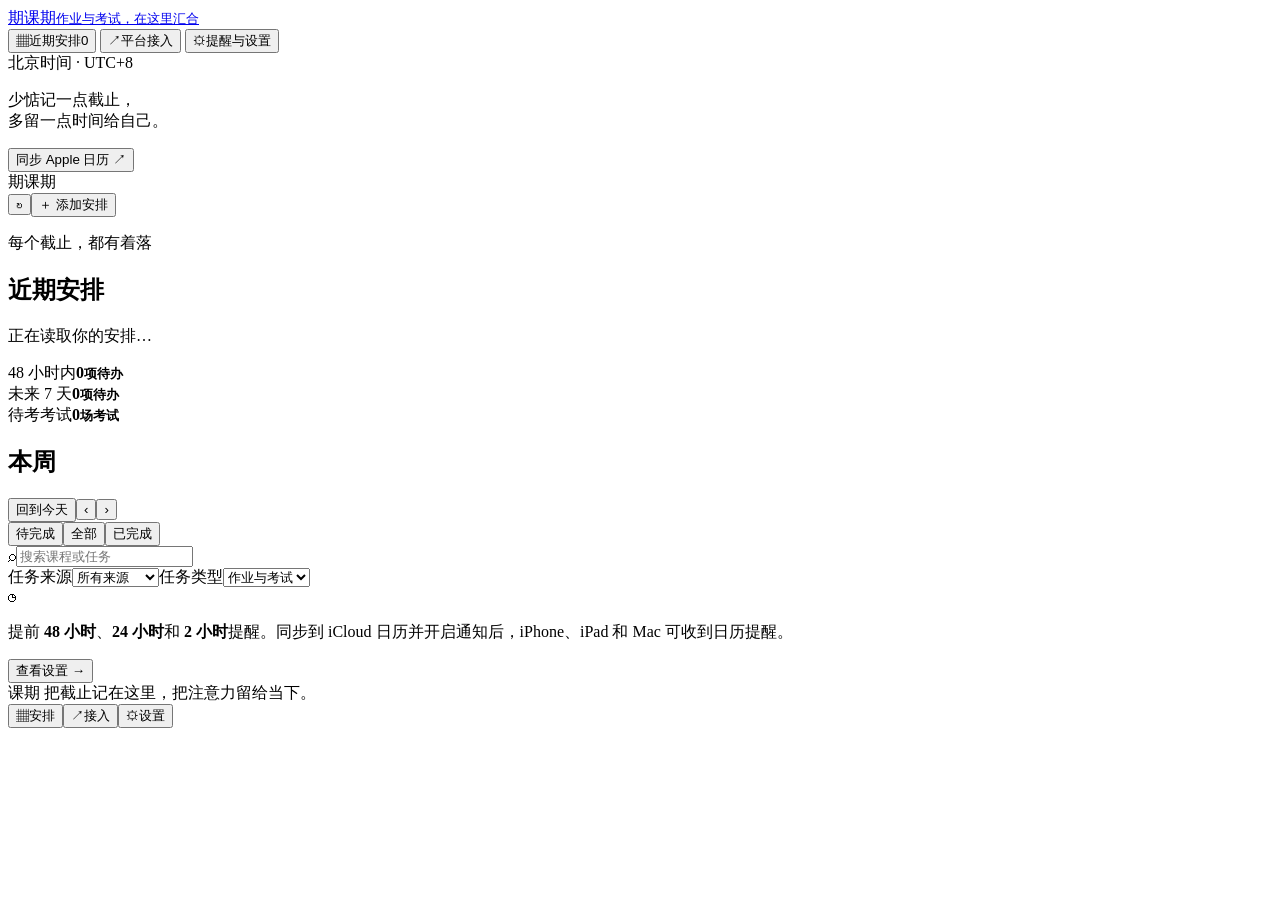
==== web/index.html @ 834dbd52 "Release Keqi: local course deadlines and iCloud reminders" ====
<!doctype html>
<html lang="zh-CN">
<head>
  <meta charset="UTF-8">
  <meta name="viewport" content="width=device-width, initial-scale=1, viewport-fit=cover">
  <meta name="theme-color" content="#f6f7f9">
  <meta name="apple-mobile-web-app-capable" content="yes">
  <meta name="apple-mobile-web-app-status-bar-style" content="default">
  <meta name="apple-mobile-web-app-title" content="课期">
  <title>课期 · 作业与考试</title>
  <link rel="icon" type="image/svg+xml" href="/icon.svg">
  <link rel="manifest" href="/manifest.webmanifest">
  <link rel="stylesheet" href="/style.css">
  <script src="/app.js" defer></script>
</head>
<body>
  <div class="app-shell">
    <aside class="sidebar">
      <a class="brand" href="#agenda" aria-label="课期首页"><span class="brand-mark" aria-hidden="true">期</span><span>课期<small>作业与考试，在这里汇合</small></span></a>
      <nav class="desktop-nav" aria-label="主导航">
        <button class="nav-item active" data-view="agenda"><span class="nav-symbol" aria-hidden="true">▦</span>近期安排<span class="nav-count" id="pendingCount">0</span></button>
        <button class="nav-item" data-view="connections"><span class="nav-symbol" aria-hidden="true">↗</span>平台接入</button>
        <button class="nav-item" data-view="settings"><span class="nav-symbol" aria-hidden="true">⚙</span>提醒与设置</button>
      </nav>
      <div class="sidebar-bottom"><div class="zone-label">北京时间 · UTC+8</div><p>少惦记一点截止，<br>多留一点时间给自己。</p><button class="text-button" id="sidebarSync">同步 Apple 日历 <span aria-hidden="true">↗</span></button></div>
    </aside>

    <main class="main">
      <header class="topbar"><div class="mobile-brand"><span class="brand-mark" aria-hidden="true">期</span>课期</div><span class="today-label" id="todayLabel"></span><div class="topbar-actions"><button class="button quiet icon-button" id="refreshButton" aria-label="刷新任务" title="刷新任务">↻</button><button class="button primary" id="addTaskButton"><span aria-hidden="true">＋</span> 添加安排</button></div></header>
      <div class="load-error" id="loadError" hidden role="alert"></div>

      <section id="agendaView" class="view active" aria-labelledby="agendaHeading">
        <div class="page-intro"><p class="eyebrow">每个截止，都有着落</p><h1 id="agendaHeading">近期安排</h1><p class="intro-copy" id="agendaSummary">正在读取你的安排…</p></div>
        <div class="account-nudge" id="accountNudge" hidden><div><strong>连接你的课程平台</strong><p>登录学习通与希冀，把课程里的截止时间汇到这里。</p></div><button class="button secondary" data-view="connections">前往登录 <span aria-hidden="true">↗</span></button></div>
        <div class="overview" aria-label="近期任务概览">
          <div><span class="metric-label">48 小时内</span><strong id="soonCount">0<small>项待办</small></strong></div>
          <div><span class="metric-label">未来 7 天</span><strong id="weekCount">0<small>项待办</small></strong></div>
          <div><span class="metric-label">待考考试</span><strong id="examCount">0<small>场考试</small></strong></div>
        </div>

        <section class="week-panel" aria-label="本周截止安排"><div class="week-heading"><h2 id="weekHeading">本周</h2><div class="week-actions"><button class="text-button" id="todayButton">回到今天</button><button class="button quiet week-arrow" id="previousWeek" aria-label="上一周">‹</button><button class="button quiet week-arrow" id="nextWeek" aria-label="下一周">›</button></div></div><div class="week-strip" id="weekStrip"></div></section>

        <div class="list-toolbar"><div class="segmented" role="group" aria-label="完成状态"><button class="active" data-status="pending">待完成</button><button data-status="all">全部</button><button data-status="completed">已完成</button></div><label class="search-field"><span aria-hidden="true">⌕</span><input type="search" id="searchInput" placeholder="搜索课程或任务" aria-label="搜索课程或任务"></label></div>
        <div class="filter-row"><label><span class="sr-only">任务来源</span><select id="sourceFilter"><option value="all">所有来源</option><option value="chaoxing">学习通</option><option value="xiji">希冀平台</option><option value="physics">大物周作业</option><option value="manual">手动添加</option></select></label><label><span class="sr-only">任务类型</span><select id="kindFilter"><option value="all">作业与考试</option><option value="assignment">仅作业</option><option value="exam">仅考试</option></select></label><button class="date-filter text-button" id="clearDateFilter" hidden></button><span class="result-count" id="resultCount"></span></div>
        <div id="taskList" class="task-list" aria-live="polite"><div class="skeleton"></div><div class="skeleton"></div></div>
        <div class="calendar-note"><span class="note-icon" aria-hidden="true">◷</span><p>提前 <strong>48 小时</strong>、<strong>24 小时</strong>和 <strong>2 小时</strong>提醒。同步到 iCloud 日历并开启通知后，iPhone、iPad 和 Mac 可收到日历提醒。</p><button class="text-button" data-view="settings">查看设置 <span aria-hidden="true">→</span></button></div>
      </section>

      <section id="connectionsView" class="view" aria-labelledby="connectionsHeading" hidden>
        <div class="page-intro"><p class="eyebrow">把安排汇到一处</p><h1 id="connectionsHeading">登录你的课程平台</h1><p class="intro-copy">仅点击登录按钮时打开 Mac 浏览器，由你本人输入账号和验证码；日常自动读取在后台完成。手机和平板可查看已保存的安排。</p></div>
        <p class="collection-mode-message" id="collectionModeMessage"></p><div class="platform-list" id="platformList"></div>
        <div class="collection-panel"><div><h2>同步所选课程</h2><p>每日自动读取作业、考试和提交状态。新安排自动加入，已提交自动完成并取消后续提醒。</p><p id="courseScopeSummary"></p><button class="text-button" data-view="settings">设置我的课程 →</button></div><button class="button primary" id="scanButton">立即同步</button><p class="inline-message" id="collectionMessage" role="status"></p><p class="form-error" id="collectionError" role="status" hidden></p></div>
        <div class="candidate-area" id="candidateArea" hidden><div class="section-heading"><h2>确认要加入的安排</h2><label class="checkbox-label"><input type="checkbox" id="selectAllCandidates" checked> 全选</label></div><p class="muted">只有勾选并确认的项目才会保存。没有识别出时间的项目，请先补全。</p><div id="candidateWarnings" class="warning-box" hidden></div><div id="candidateList"></div><button class="button primary" id="importCandidatesButton">确认加入选中安排</button></div>
        <div class="help-block"><h2>按自己的课程读取</h2><p>先在设置中填写课程名称关键词，再登录对应平台。只使用一个平台时，将另一平台的课程范围留空。每周大物线下作业按需启用，提交后手动勾选完成。</p><p>每天一次完整同步，在提前 48/24/2 小时提醒前额外核对提交状态，2 小时提醒前再做一次临近复查。Mac 需运行并联网；睡眠错过当天时间，恢复运行后补读。</p><p>已提交的记录不进入待提醒列表；已截止但未提交的记录标为逾期。登录信息保存在本机专用浏览器中。</p></div>
      </section>

      <section id="settingsView" class="view" aria-labelledby="settingsHeading" hidden>
        <div class="page-intro"><p class="eyebrow">提前一点，安心一点</p><h1 id="settingsHeading">提醒与设置</h1><p class="intro-copy">用系统日历，把安排带到你的每一台 Apple 设备。</p></div>
        <section class="settings-section"><h2>我的课程</h2><p>填写平台上的课程名称关键词，每行一个，名称中包含关键词的课程会被读取。某一类留空表示不读取该类。</p><form id="courseScopeForm"><div class="form-grid"><label>学习通 · 作业<textarea id="chaoxingHomeworkCourses" rows="3" maxlength="10000" placeholder="例如：高等数学"></textarea></label><label>学习通 · 考试<textarea id="chaoxingExamCourses" rows="3" maxlength="10000" placeholder="例如：大学物理"></textarea></label><label>武汉大学希冀 · 作业<textarea id="xijiCourses" rows="3" maxlength="10000" placeholder="例如：离散数学"></textarea></label><label>学习通作业的确认年份（可选）<input type="number" id="homeworkYear" min="2000" max="2100" step="1" placeholder="确认后填写"></label></div><p class="fine-print">学习通部分作业只显示月日：确认截止年份后填写当年年份。此补全年份功能仅用于范围内唯一的一门作业课程；多门课程缺少年份时，请手动添加完整截止日期。更改范围会保留已保存的安排，需要移除时请在近期安排中删除。</p><p class="form-error" id="courseScopeError" role="alert"></p><button class="button secondary" type="submit">保存我的课程</button></form></section>
        <section class="settings-section"><div class="section-heading"><h2>Apple 日历</h2><span class="status-pill" id="calendarStatus">尚未同步</span></div><p>未完成的安排带有截止前 48 小时、24 小时、2 小时三次提醒；确认提交后自动取消后续提醒。请将目标日历开启 iCloud 同步，并允许系统“日历”通知。</p><div class="calendar-target"><span class="calendar-color" aria-hidden="true"></span><span id="calendarName">作业与考试</span><small id="lastSync">尚未同步</small></div><p class="inline-message" id="calendarMessage"></p><div class="action-row"><button class="button primary" id="syncCalendarButton">同步到 Apple 日历</button><a class="button secondary" href="/calendar.ics" download="作业与考试.ics">下载 ICS 文件</a></div><p class="fine-print">ICS 下载是一次性副本，之后修改需重新导入或再次同步。添加到主屏幕仅是网页快捷方式；主屏幕展示可使用系统日历小组件。</p></section>
        <section class="settings-section"><div class="section-heading"><h2>每周大物作业</h2><label class="switch"><input type="checkbox" id="physicsEnabled" aria-label="启用每周大物作业"><span></span></label></div><p>每周六 24:00 截止，线下提交。交完后在近期安排中勾选该周“已完成”，取消对应提醒。</p><form id="physicsForm"><div class="form-grid"><label>提交截止<select id="physicsTimeMode"><option value="24:00">周六 24:00（周日 00:00）</option><option value="custom">自定义周六时间</option></select></label><label id="physicsCustomLabel" hidden>周六截止时间<input type="time" id="physicsCustomTime"></label><label>结束日期（可选）<input type="date" id="physicsUntil"></label></div><p class="fine-print">“周六 24 点”按下周日 00:00 保存和提醒。</p><p class="form-error" id="physicsError" role="alert"></p><button class="button secondary" type="submit">保存每周安排</button></form></section>
        <section class="settings-section"><h2>在 iPhone 与 iPad 上查看</h2><p id="deviceAccessMessage">将设备与 Mac 连接到同一 Wi-Fi，即可在 Safari 打开本机提供的访问链接。</p><div class="device-link" id="deviceAccessLink" hidden><input type="text" id="deviceURL" readonly aria-label="手机和平板访问链接"><button type="button" class="button secondary" id="copyDeviceURL">复制链接</button></div><p class="fine-print">在 Safari 中选择“分享 → 添加到主屏幕”可以保留入口。访问页面时 Mac 需保持运行；日历提醒在同步后由各设备系统日历负责。</p><p><a class="button secondary" href="/widget.html">安装作业小组件 ↗</a></p></section>
        <section class="settings-section"><div class="section-heading"><h2>每天自动同步</h2><label class="switch"><input type="checkbox" id="dailyEnabled" aria-label="开启每天自动同步"><span></span></label></div><p>自动读取所选课程的安排及提交状态，并更新程序与日历。</p><form id="dailyForm"><div class="form-grid"><label>每天同步时间（北京时间）<input type="time" id="dailyTime" value="08:00" required></label></div><p class="fine-print" id="dailyLastSuccess">尚未完成每日同步</p><p class="form-error" id="dailySyncWarning" role="status" hidden></p><p class="fine-print">Mac 运行并联网时执行；睡眠错过后补做。启动程序、手动同步及提醒前会额外核对状态。</p><p class="form-error" id="dailyError" role="alert"></p><button class="button secondary" type="submit">保存同步时间</button></form></section>
        <section class="settings-section"><h2>数据与备份</h2><p>导出 JSON 可以保留安排信息；导入前请确认每项任务的截止时间。</p><div class="action-row"><a class="button secondary" href="/api/export" download="课期-安排备份.json">导出 JSON</a><button class="button secondary" id="importJSONButton">导入 JSON</button><input type="file" id="importJSONInput" accept=".json,application/json" hidden></div></section>
        <section class="help-block"><h2>让提醒正常送达</h2><ol><li>首次同步时，在 Mac 上允许本程序访问日历。</li><li>在 iPhone、iPad 和 Mac 登录同一个 Apple 账户，开启 iCloud 日历。</li><li>在系统设置中打开“日历”的通知，并在主屏幕添加日历小组件。</li></ol><p>网页本身不会在关闭后持续推送；提醒由 Apple 日历负责。Mac 需在读取平台和更新安排时运行此程序。</p></section>
      </section>
      <footer class="page-footer">课期 <span>把截止记在这里，把注意力留给当下。</span></footer>
    </main>
  </div>
  <nav class="mobile-nav" aria-label="移动端主导航"><button class="active" data-view="agenda"><span aria-hidden="true">▦</span>安排</button><button data-view="connections"><span aria-hidden="true">↗</span>接入</button><button data-view="settings"><span aria-hidden="true">⚙</span>设置</button></nav>

  <dialog id="taskDialog" aria-labelledby="taskDialogTitle"><form id="taskForm"><div class="dialog-heading"><div><p class="eyebrow">给未来的自己留个提醒</p><h2 id="taskDialogTitle">添加安排</h2></div><button class="close-button" type="button" data-close="taskDialog" aria-label="关闭">×</button></div><input type="hidden" id="taskId"><div class="form-grid"><label class="full-width">任务名称<input id="taskTitle" maxlength="300" placeholder="例如：第六章课后习题" required></label><label class="full-width">课程名称<input id="taskCourse" maxlength="200" placeholder="例如：大学物理"></label><label>类型<select id="taskKind"><option value="assignment">作业</option><option value="exam">考试</option></select></label><label>来源<select id="taskSource"><option value="manual">手动添加</option><option value="chaoxing">学习通</option><option value="xiji">希冀平台</option></select></label><label>开始时间（可选）<input type="datetime-local" id="taskStart"></label><label>截止时间<input type="datetime-local" id="taskDue" required></label><p class="field-hint full-width">以上时间均为北京时间。考试可填写开放时间及最晚提交时间。</p><label class="full-width">平台链接（可选）<input type="url" id="taskURL" placeholder="https://" maxlength="2000"></label><label class="full-width">备注（可选）<textarea id="taskNotes" rows="3" placeholder="提交方式、考试范围，或其他要记住的事" maxlength="6000"></textarea></label><label class="checkbox-label full-width"><input type="checkbox" id="taskCompleted"> 已完成</label></div><p class="form-error" id="taskError" role="alert"></p><div class="dialog-actions"><button class="button danger-text" type="button" id="deleteTaskButton" hidden>删除安排</button><button class="button secondary" type="button" data-close="taskDialog">取消</button><button class="button primary" type="submit" id="saveTaskButton">保存安排</button></div></form></dialog>
  <dialog id="confirmDialog" aria-labelledby="confirmTitle"><div class="dialog-heading"><h2 id="confirmTitle">确认删除</h2><button class="close-button" type="button" data-close="confirmDialog" aria-label="关闭">×</button></div><p id="confirmText"></p><div class="dialog-actions"><button class="button secondary" id="confirmCancel">取消</button><button class="button danger" id="confirmAccept">删除</button></div></dialog>
  <dialog id="importDialog" aria-labelledby="importTitle"><div class="dialog-heading"><h2 id="importTitle">确认导入</h2><button class="close-button" type="button" data-close="importDialog" aria-label="关闭">×</button></div><p id="importSummary"></p><div id="importPreview" class="import-preview"></div><p class="form-error" id="importError" role="alert"></p><div class="dialog-actions"><button class="button secondary" type="button" data-close="importDialog">取消</button><button class="button primary" id="confirmImportButton">确认导入</button></div></dialog>
  <div class="toast" id="toast" role="status" hidden></div>
</body>
</html>
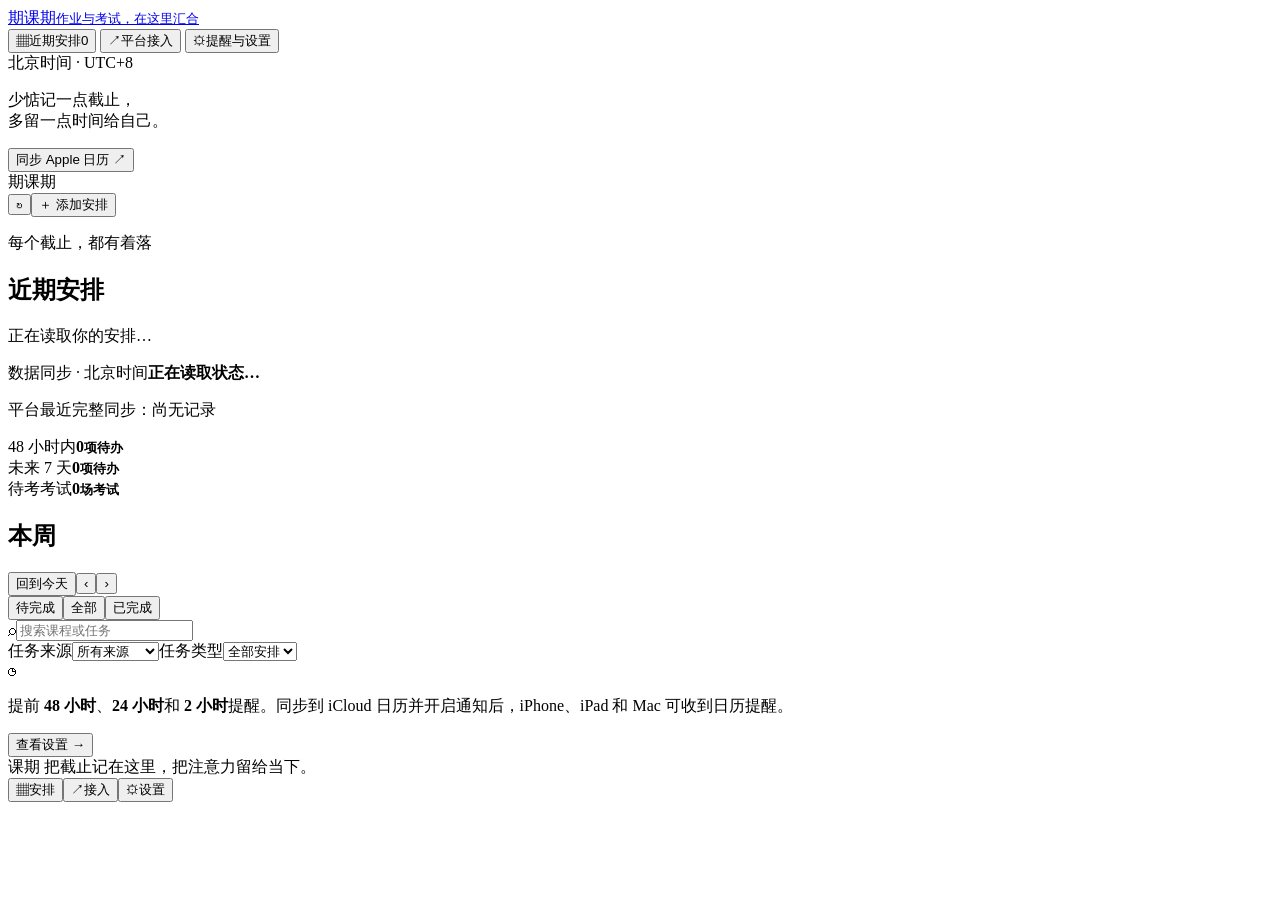
==== commit 5dd7c966: "Update sync reliability, submission status, and calendar widgets" ====
--- a/web/index.html
+++ b/web/index.html
@@ -31,6 +31,7 @@
 
       <section id="agendaView" class="view active" aria-labelledby="agendaHeading">
         <div class="page-intro"><p class="eyebrow">每个截止，都有着落</p><h1 id="agendaHeading">近期安排</h1><p class="intro-copy" id="agendaSummary">正在读取你的安排…</p></div>
+        <section class="sync-overview" aria-label="数据同步时间"><div class="sync-overview-heading"><span>数据同步 · 北京时间</span><strong id="syncResult">正在读取状态…</strong></div><p id="platformSyncTime">平台最近完整同步：尚无记录</p><p class="sync-source-times" id="sourceSyncTimes"></p><p class="sync-attempt" id="syncAttemptTime"></p><p class="sync-calendar-time" id="calendarSyncTime"></p></section>
         <div class="account-nudge" id="accountNudge" hidden><div><strong>连接你的课程平台</strong><p>登录学习通与希冀，把课程里的截止时间汇到这里。</p></div><button class="button secondary" data-view="connections">前往登录 <span aria-hidden="true">↗</span></button></div>
         <div class="overview" aria-label="近期任务概览">
           <div><span class="metric-label">48 小时内</span><strong id="soonCount">0<small>项待办</small></strong></div>
@@ -41,13 +42,13 @@
         <section class="week-panel" aria-label="本周截止安排"><div class="week-heading"><h2 id="weekHeading">本周</h2><div class="week-actions"><button class="text-button" id="todayButton">回到今天</button><button class="button quiet week-arrow" id="previousWeek" aria-label="上一周">‹</button><button class="button quiet week-arrow" id="nextWeek" aria-label="下一周">›</button></div></div><div class="week-strip" id="weekStrip"></div></section>
 
         <div class="list-toolbar"><div class="segmented" role="group" aria-label="完成状态"><button class="active" data-status="pending">待完成</button><button data-status="all">全部</button><button data-status="completed">已完成</button></div><label class="search-field"><span aria-hidden="true">⌕</span><input type="search" id="searchInput" placeholder="搜索课程或任务" aria-label="搜索课程或任务"></label></div>
-        <div class="filter-row"><label><span class="sr-only">任务来源</span><select id="sourceFilter"><option value="all">所有来源</option><option value="chaoxing">学习通</option><option value="xiji">希冀平台</option><option value="physics">大物周作业</option><option value="manual">手动添加</option></select></label><label><span class="sr-only">任务类型</span><select id="kindFilter"><option value="all">作业与考试</option><option value="assignment">仅作业</option><option value="exam">仅考试</option></select></label><button class="date-filter text-button" id="clearDateFilter" hidden></button><span class="result-count" id="resultCount"></span></div>
+        <div class="filter-row"><label><span class="sr-only">任务来源</span><select id="sourceFilter"><option value="all">所有来源</option><option value="chaoxing">学习通</option><option value="xiji">希冀平台</option><option value="physics">大物周作业</option><option value="manual">手动添加</option></select></label><label><span class="sr-only">任务类型</span><select id="kindFilter"><option value="all">全部安排</option><option value="assignment">仅作业</option><option value="exam">仅考试</option><option value="lecture">仅上课</option></select></label><button class="date-filter text-button" id="clearDateFilter" hidden></button><span class="result-count" id="resultCount"></span></div>
         <div id="taskList" class="task-list" aria-live="polite"><div class="skeleton"></div><div class="skeleton"></div></div>
         <div class="calendar-note"><span class="note-icon" aria-hidden="true">◷</span><p>提前 <strong>48 小时</strong>、<strong>24 小时</strong>和 <strong>2 小时</strong>提醒。同步到 iCloud 日历并开启通知后，iPhone、iPad 和 Mac 可收到日历提醒。</p><button class="text-button" data-view="settings">查看设置 <span aria-hidden="true">→</span></button></div>
       </section>
 
       <section id="connectionsView" class="view" aria-labelledby="connectionsHeading" hidden>
-        <div class="page-intro"><p class="eyebrow">把安排汇到一处</p><h1 id="connectionsHeading">登录你的课程平台</h1><p class="intro-copy">仅点击登录按钮时打开 Mac 浏览器，由你本人输入账号和验证码；日常自动读取在后台完成。手机和平板可查看已保存的安排。</p></div>
+        <div class="page-intro"><p class="eyebrow">把安排汇到一处</p><h1 id="connectionsHeading">登录你的课程平台</h1><p class="intro-copy">首次打开专用窗口并本人登录，再点击“完成登录并关闭专用窗口”，即可保存会话供后台同步。会话有效期间无需每天登录或打开窗口。两个平台同时打开时请先完成各自登录；希冀窗口打开期间暂停切课读取。</p></div>
         <p class="collection-mode-message" id="collectionModeMessage"></p><div class="platform-list" id="platformList"></div>
         <div class="collection-panel"><div><h2>同步所选课程</h2><p>每日自动读取作业、考试和提交状态。新安排自动加入，已提交自动完成并取消后续提醒。</p><p id="courseScopeSummary"></p><button class="text-button" data-view="settings">设置我的课程 →</button></div><button class="button primary" id="scanButton">立即同步</button><p class="inline-message" id="collectionMessage" role="status"></p><p class="form-error" id="collectionError" role="status" hidden></p></div>
         <div class="candidate-area" id="candidateArea" hidden><div class="section-heading"><h2>确认要加入的安排</h2><label class="checkbox-label"><input type="checkbox" id="selectAllCandidates" checked> 全选</label></div><p class="muted">只有勾选并确认的项目才会保存。没有识别出时间的项目，请先补全。</p><div id="candidateWarnings" class="warning-box" hidden></div><div id="candidateList"></div><button class="button primary" id="importCandidatesButton">确认加入选中安排</button></div>
@@ -60,7 +61,7 @@
         <section class="settings-section"><div class="section-heading"><h2>Apple 日历</h2><span class="status-pill" id="calendarStatus">尚未同步</span></div><p>未完成的安排带有截止前 48 小时、24 小时、2 小时三次提醒；确认提交后自动取消后续提醒。请将目标日历开启 iCloud 同步，并允许系统“日历”通知。</p><div class="calendar-target"><span class="calendar-color" aria-hidden="true"></span><span id="calendarName">作业与考试</span><small id="lastSync">尚未同步</small></div><p class="inline-message" id="calendarMessage"></p><div class="action-row"><button class="button primary" id="syncCalendarButton">同步到 Apple 日历</button><a class="button secondary" href="/calendar.ics" download="作业与考试.ics">下载 ICS 文件</a></div><p class="fine-print">ICS 下载是一次性副本，之后修改需重新导入或再次同步。添加到主屏幕仅是网页快捷方式；主屏幕展示可使用系统日历小组件。</p></section>
         <section class="settings-section"><div class="section-heading"><h2>每周大物作业</h2><label class="switch"><input type="checkbox" id="physicsEnabled" aria-label="启用每周大物作业"><span></span></label></div><p>每周六 24:00 截止，线下提交。交完后在近期安排中勾选该周“已完成”，取消对应提醒。</p><form id="physicsForm"><div class="form-grid"><label>提交截止<select id="physicsTimeMode"><option value="24:00">周六 24:00（周日 00:00）</option><option value="custom">自定义周六时间</option></select></label><label id="physicsCustomLabel" hidden>周六截止时间<input type="time" id="physicsCustomTime"></label><label>结束日期（可选）<input type="date" id="physicsUntil"></label></div><p class="fine-print">“周六 24 点”按下周日 00:00 保存和提醒。</p><p class="form-error" id="physicsError" role="alert"></p><button class="button secondary" type="submit">保存每周安排</button></form></section>
         <section class="settings-section"><h2>在 iPhone 与 iPad 上查看</h2><p id="deviceAccessMessage">将设备与 Mac 连接到同一 Wi-Fi，即可在 Safari 打开本机提供的访问链接。</p><div class="device-link" id="deviceAccessLink" hidden><input type="text" id="deviceURL" readonly aria-label="手机和平板访问链接"><button type="button" class="button secondary" id="copyDeviceURL">复制链接</button></div><p class="fine-print">在 Safari 中选择“分享 → 添加到主屏幕”可以保留入口。访问页面时 Mac 需保持运行；日历提醒在同步后由各设备系统日历负责。</p><p><a class="button secondary" href="/widget.html">安装作业小组件 ↗</a></p></section>
-        <section class="settings-section"><div class="section-heading"><h2>每天自动同步</h2><label class="switch"><input type="checkbox" id="dailyEnabled" aria-label="开启每天自动同步"><span></span></label></div><p>自动读取所选课程的安排及提交状态，并更新程序与日历。</p><form id="dailyForm"><div class="form-grid"><label>每天同步时间（北京时间）<input type="time" id="dailyTime" value="08:00" required></label></div><p class="fine-print" id="dailyLastSuccess">尚未完成每日同步</p><p class="form-error" id="dailySyncWarning" role="status" hidden></p><p class="fine-print">Mac 运行并联网时执行；睡眠错过后补做。启动程序、手动同步及提醒前会额外核对状态。</p><p class="form-error" id="dailyError" role="alert"></p><button class="button secondary" type="submit">保存同步时间</button></form></section>
+        <section class="settings-section"><div class="section-heading"><h2>每天自动同步</h2><label class="switch"><input type="checkbox" id="dailyEnabled" aria-label="开启每天自动同步"><span></span></label></div><p>自动读取所选课程的安排及提交状态，并更新程序与日历。</p><form id="dailyForm"><div class="form-grid"><label>每天同步时间（北京时间）<input type="time" id="dailyTime" value="08:00" required></label></div><p class="fine-print" id="dailyLastSuccess">尚无成功同步记录</p><p class="form-error" id="dailySyncWarning" role="status" hidden></p><p class="fine-print">Mac 运行并联网时执行；睡眠错过后补做。手动同步及提醒前会额外核对状态。首页显示实际同步时间，打开页面或检查登录不会刷新成功同步时间。</p><p class="form-error" id="dailyError" role="alert"></p><button class="button secondary" type="submit">保存同步时间</button></form></section>
         <section class="settings-section"><h2>数据与备份</h2><p>导出 JSON 可以保留安排信息；导入前请确认每项任务的截止时间。</p><div class="action-row"><a class="button secondary" href="/api/export" download="课期-安排备份.json">导出 JSON</a><button class="button secondary" id="importJSONButton">导入 JSON</button><input type="file" id="importJSONInput" accept=".json,application/json" hidden></div></section>
         <section class="help-block"><h2>让提醒正常送达</h2><ol><li>首次同步时，在 Mac 上允许本程序访问日历。</li><li>在 iPhone、iPad 和 Mac 登录同一个 Apple 账户，开启 iCloud 日历。</li><li>在系统设置中打开“日历”的通知，并在主屏幕添加日历小组件。</li></ol><p>网页本身不会在关闭后持续推送；提醒由 Apple 日历负责。Mac 需在读取平台和更新安排时运行此程序。</p></section>
       </section>
@@ -69,7 +70,7 @@
   </div>
   <nav class="mobile-nav" aria-label="移动端主导航"><button class="active" data-view="agenda"><span aria-hidden="true">▦</span>安排</button><button data-view="connections"><span aria-hidden="true">↗</span>接入</button><button data-view="settings"><span aria-hidden="true">⚙</span>设置</button></nav>
 
-  <dialog id="taskDialog" aria-labelledby="taskDialogTitle"><form id="taskForm"><div class="dialog-heading"><div><p class="eyebrow">给未来的自己留个提醒</p><h2 id="taskDialogTitle">添加安排</h2></div><button class="close-button" type="button" data-close="taskDialog" aria-label="关闭">×</button></div><input type="hidden" id="taskId"><div class="form-grid"><label class="full-width">任务名称<input id="taskTitle" maxlength="300" placeholder="例如：第六章课后习题" required></label><label class="full-width">课程名称<input id="taskCourse" maxlength="200" placeholder="例如：大学物理"></label><label>类型<select id="taskKind"><option value="assignment">作业</option><option value="exam">考试</option></select></label><label>来源<select id="taskSource"><option value="manual">手动添加</option><option value="chaoxing">学习通</option><option value="xiji">希冀平台</option></select></label><label>开始时间（可选）<input type="datetime-local" id="taskStart"></label><label>截止时间<input type="datetime-local" id="taskDue" required></label><p class="field-hint full-width">以上时间均为北京时间。考试可填写开放时间及最晚提交时间。</p><label class="full-width">平台链接（可选）<input type="url" id="taskURL" placeholder="https://" maxlength="2000"></label><label class="full-width">备注（可选）<textarea id="taskNotes" rows="3" placeholder="提交方式、考试范围，或其他要记住的事" maxlength="6000"></textarea></label><label class="checkbox-label full-width"><input type="checkbox" id="taskCompleted"> 已完成</label></div><p class="form-error" id="taskError" role="alert"></p><div class="dialog-actions"><button class="button danger-text" type="button" id="deleteTaskButton" hidden>删除安排</button><button class="button secondary" type="button" data-close="taskDialog">取消</button><button class="button primary" type="submit" id="saveTaskButton">保存安排</button></div></form></dialog>
+  <dialog id="taskDialog" aria-labelledby="taskDialogTitle"><form id="taskForm"><div class="dialog-heading"><div><p class="eyebrow">给未来的自己留个提醒</p><h2 id="taskDialogTitle">添加安排</h2></div><button class="close-button" type="button" data-close="taskDialog" aria-label="关闭">×</button></div><input type="hidden" id="taskId"><div class="form-grid"><label class="full-width">任务名称<input id="taskTitle" maxlength="300" placeholder="例如：第六章课后习题" required></label><label class="full-width">课程名称<input id="taskCourse" maxlength="200" placeholder="例如：大学物理"></label><label>类型<select id="taskKind"><option value="assignment">作业</option><option value="exam">考试</option><option value="lecture">上课</option></select></label><label>来源<select id="taskSource"><option value="manual">手动添加</option><option value="chaoxing">学习通</option><option value="xiji">希冀平台</option></select></label><label id="taskStartField">开始时间（可选）<input type="datetime-local" id="taskStart"></label><label><span id="taskDueLabel">截止时间</span><input type="datetime-local" id="taskDue" required></label><p class="field-hint full-width" id="taskTimeHint">以上时间均为北京时间。考试可填写开放时间及最晚提交时间。</p><label class="full-width">平台链接（可选）<input type="url" id="taskURL" placeholder="https://" maxlength="2000"></label><label class="full-width">备注（可选）<textarea id="taskNotes" rows="3" placeholder="提交方式、考试范围，或其他要记住的事" maxlength="6000"></textarea></label><label class="checkbox-label full-width"><input type="checkbox" id="taskCompleted"> 已完成</label></div><p class="form-error" id="taskError" role="alert"></p><div class="dialog-actions"><button class="button danger-text" type="button" id="deleteTaskButton" hidden>删除安排</button><button class="button secondary" type="button" data-close="taskDialog">取消</button><button class="button primary" type="submit" id="saveTaskButton">保存安排</button></div></form></dialog>
   <dialog id="confirmDialog" aria-labelledby="confirmTitle"><div class="dialog-heading"><h2 id="confirmTitle">确认删除</h2><button class="close-button" type="button" data-close="confirmDialog" aria-label="关闭">×</button></div><p id="confirmText"></p><div class="dialog-actions"><button class="button secondary" id="confirmCancel">取消</button><button class="button danger" id="confirmAccept">删除</button></div></dialog>
   <dialog id="importDialog" aria-labelledby="importTitle"><div class="dialog-heading"><h2 id="importTitle">确认导入</h2><button class="close-button" type="button" data-close="importDialog" aria-label="关闭">×</button></div><p id="importSummary"></p><div id="importPreview" class="import-preview"></div><p class="form-error" id="importError" role="alert"></p><div class="dialog-actions"><button class="button secondary" type="button" data-close="importDialog">取消</button><button class="button primary" id="confirmImportButton">确认导入</button></div></dialog>
   <div class="toast" id="toast" role="status" hidden></div>
